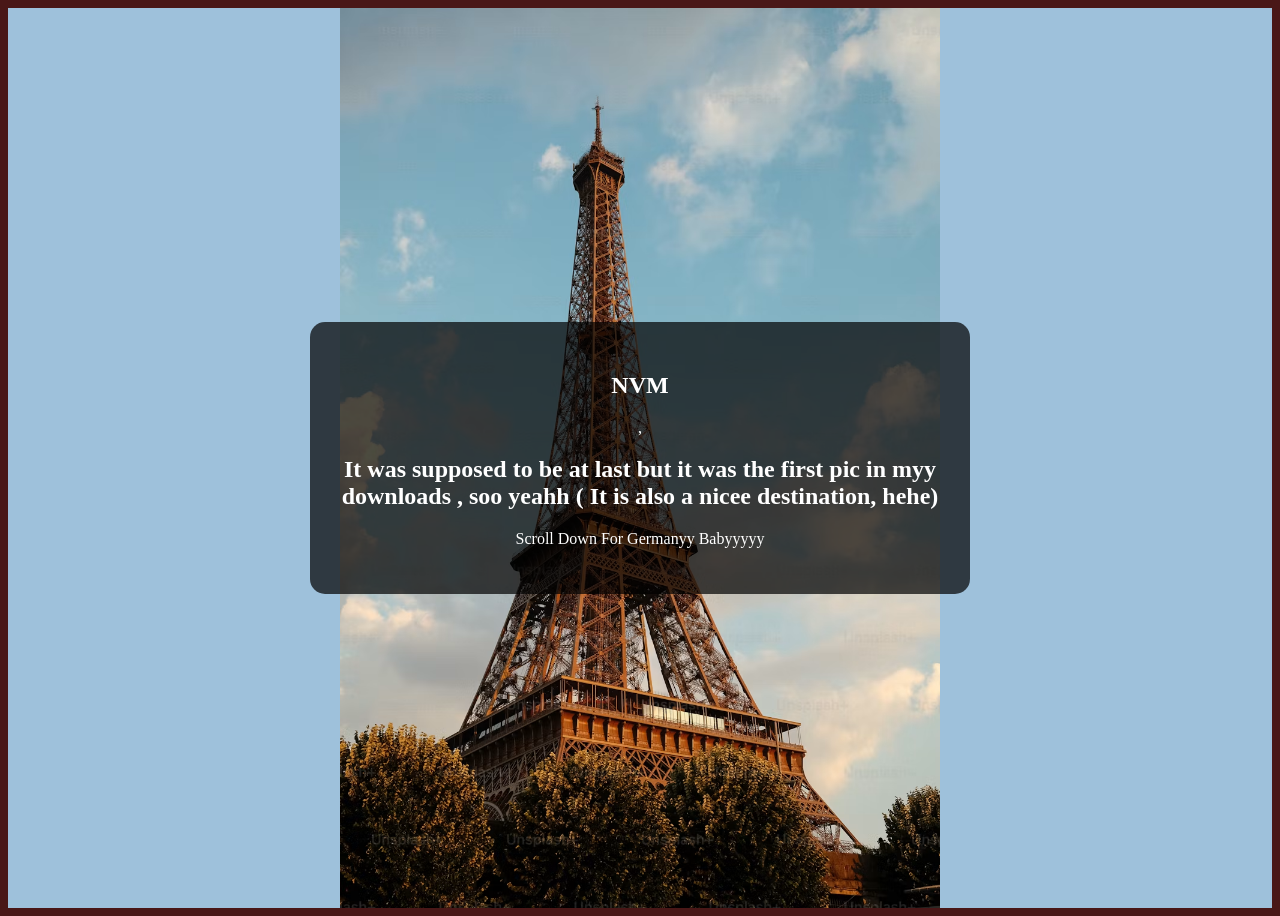
==== index.html @ d88b8499 "Eiffle Tower is officially in Germanyy and the text box finally behaves" ====
<!DOCTYPE html>
<html lang="en">
<head>
    <meta charset="UTF-8">
    <meta name="viewport" content="width=device-width, initial-scale=1.0">
    <title> Germany Babyyy </title>
    <style>
        body{
            background-color:rgb(73, 23, 23);
            color:rgb(62, 89, 101);

        }
    </style>
</head>
<body>
   <section class=" parsi">
    <div class="parsi-text">
        <h1> NVM</h1> , <h2>It was supposed to be at last but it was the first pic in myy downloads , soo yeahh ( It is also a nicee destination, hehe)</h2>
        <p> Scroll Down For Germanyy Babyyyyy</p>
    </div>

   </section>


</body>
<style>
    body {
        background-color: rgb(73, 23, 23);
        color: rgb(62, 89, 101);
    }

    .parsi {
    width: 100%;
    height: 100vh;
    background-image: url(p.avif);
    
    /*  showing the whole picture */
    background-size: contain; 
    background-repeat: no-repeat;
    background-position: center;

    /* Change 2: Matching the background color to the sky  cause it shoulddd naa , baaka */
    background-color: #9ec1db; 

    display: flex;
    justify-content: center;
    align-items: center;
}

    .parsi-text {
        /* Fix applied here below */
        background-color: rgba(0, 0, 0, 0.7); 
        color: white;
        padding: 30px;
        text-align: center;
        border-radius: 15px;
        max-width: 600px;
    }
</style>
</html>
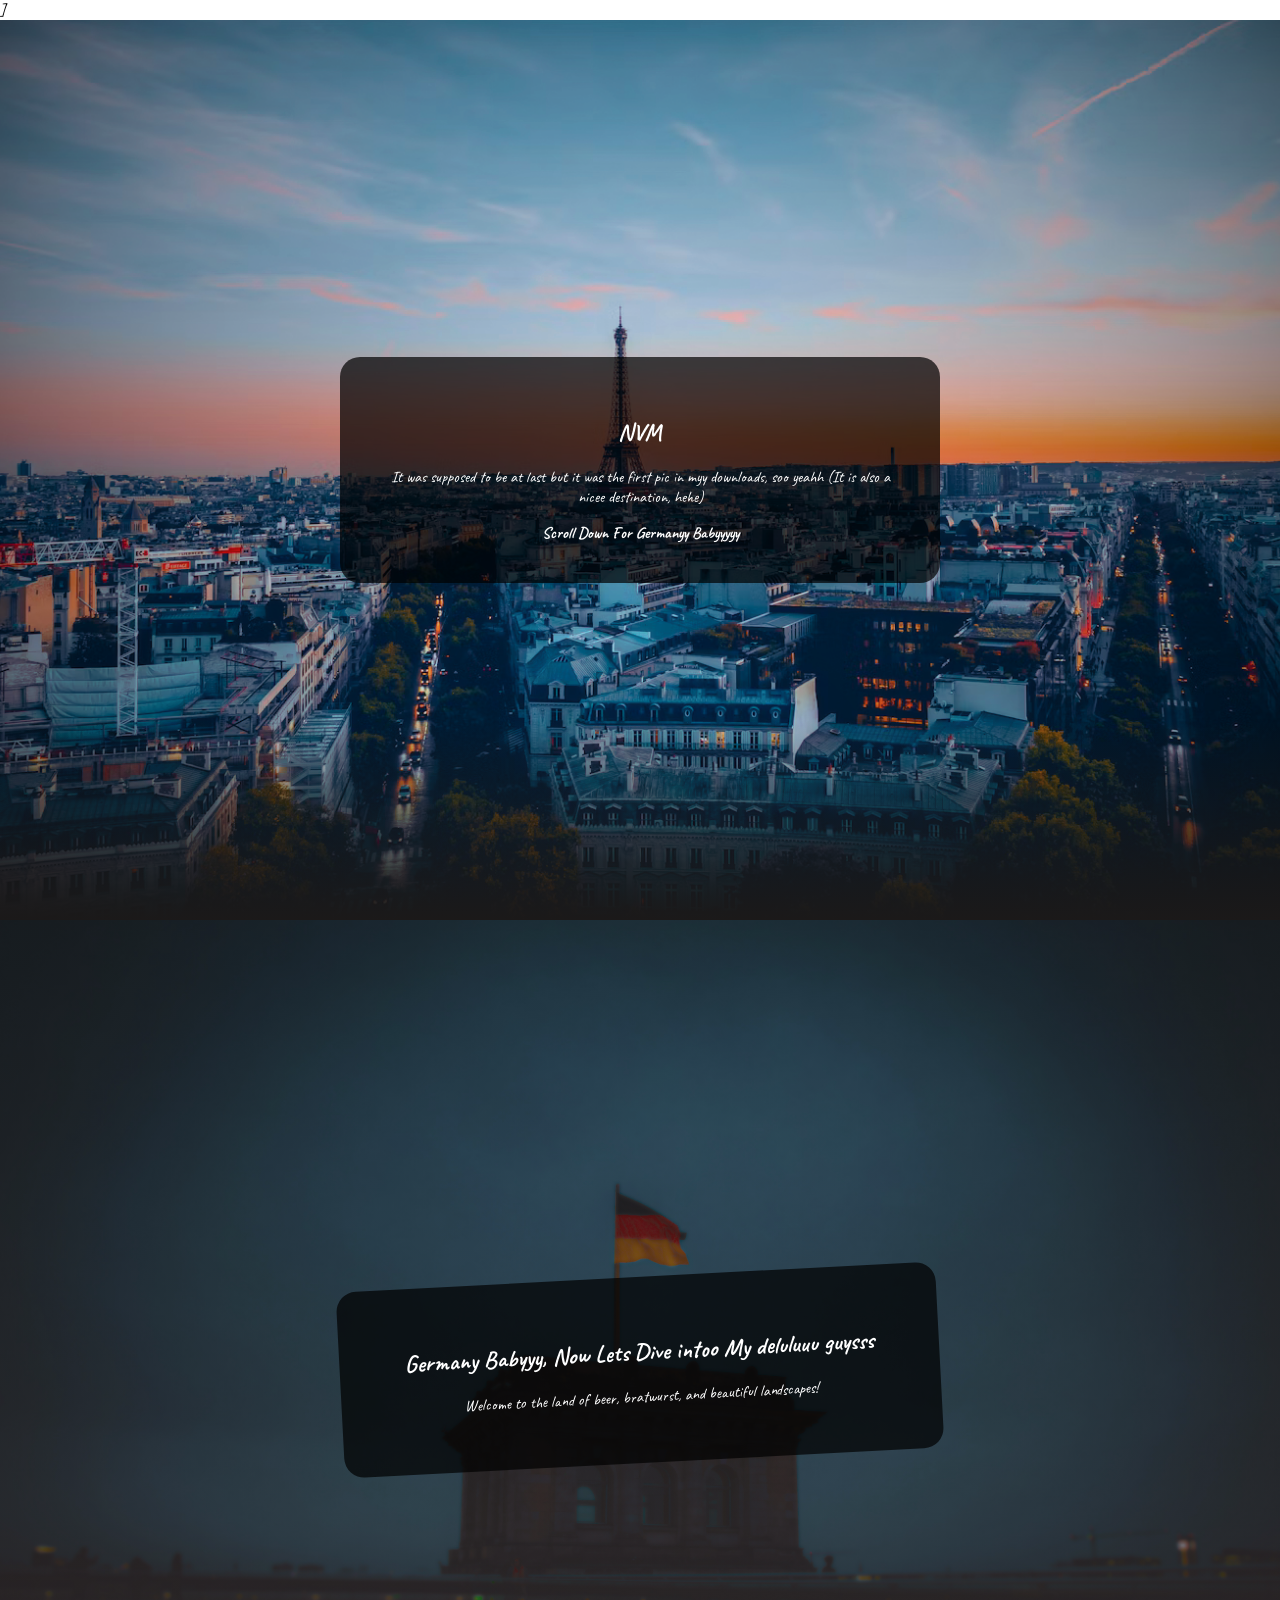
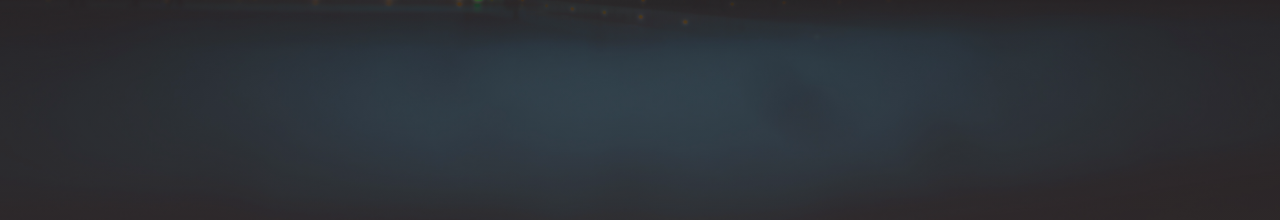
==== commit bd0182d4: "Finished the layout of germanyy imagee and added picc too and also make it good look for mbl" ====
--- a/index.html
+++ b/index.html
@@ -1,60 +1,90 @@
-<!DOCTYPE html>
+]<!DOCTYPE html>
 <html lang="en">
 <head>
     <meta charset="UTF-8">
     <meta name="viewport" content="width=device-width, initial-scale=1.0">
-    <title> Germany Babyyy </title>
+    <title>Travel Diary</title>
+    
+    <link href="https://fonts.googleapis.com/css2?family=Caveat:wght@400;700&display=swap" rel="stylesheet">
+
     <style>
-        body{
-            background-color:rgb(73, 23, 23);
-            color:rgb(62, 89, 101);
+        
+        * { box-sizing: border-box; }
+        body { 
+            margin: 0; 
+            font-family: 'Caveat', cursive; 
+            overflow-x: hidden;
+        }
 
+        
+        section {
+            width: 100%;
+            height: 100vh;
+            display: flex;
+            justify-content: center;
+            align-items: center;
+            background-size: cover;
+            background-position: center;
+            background-repeat: no-repeat;
+            position: relative;
+        }
+
+        /* 3. The "Glass" Box -  */
+        .content-card {
+            background-color: rgba(0, 0, 0, 0.7);
+            color: white;
+            padding: 40px;
+            border-radius: 20px;
+            text-align: center;
+            width: 90%;        
+            max-width: 600px;  
+            family: 'Caveat', cursive;  
+        }
+
+        /* 4. Paris Section */
+        .parsi {
+            background-image: url('pars.png');
+            background-color: #9ec1db;
+        }
+
+        /* The Smooth Fade Transition */
+        .parsi::after {
+            content: "";
+            position: absolute;
+            bottom: 0;
+            left: 0;
+            width: 100%;
+            height: 200px;
+            background: linear-gradient(to bottom, transparent, rgba(27, 25, 25, 1));
+            pointer-events: none;
+        }
+
+        /* 5. Germany Section */
+        .start {
+            background-image: linear-gradient(to bottom, rgba(27, 25, 25, 0.5), rgba(69, 59, 59, 0.5)), url('berl.jpg');
+        }
+
+        .start-text {
+            transform: rotate(-3deg);
         }
     </style>
 </head>
 <body>
-   <section class=" parsi">
-    <div class="parsi-text">
-        <h1> NVM</h1> , <h2>It was supposed to be at last but it was the first pic in myy downloads , soo yeahh ( It is also a nicee destination, hehe)</h2>
-        <p> Scroll Down For Germanyy Babyyyyy</p>
-    </div>
 
-   </section>
+    <section class="parsi">
+        <div class="content-card">
+            <h1>NVM</h1>
+            <p>It was supposed to be at last but it was the first pic in myy downloads, soo yeahh (It is also a nicee destination, hehe)</p>
+            <strong>Scroll Down For Germanyy Babyyyyy</strong>
+        </div>
+    </section>
 
+    <section class="start">
+        <div class="content-card start-text">
+            <h1>Germany Babyyy, Now Lets Dive intoo My deluluuu guysss</h1>
+            <p>Welcome to the land of beer, bratwurst, and beautiful landscapes!</p>
+        </div>
+    </section>
 
 </body>
-<style>
-    body {
-        background-color: rgb(73, 23, 23);
-        color: rgb(62, 89, 101);
-    }
-
-    .parsi {
-    width: 100%;
-    height: 100vh;
-    background-image: url(p.avif);
-    
-    /*  showing the whole picture */
-    background-size: contain; 
-    background-repeat: no-repeat;
-    background-position: center;
-
-    /* Change 2: Matching the background color to the sky  cause it shoulddd naa , baaka */
-    background-color: #9ec1db; 
-
-    display: flex;
-    justify-content: center;
-    align-items: center;
-}
-
-    .parsi-text {
-        /* Fix applied here below */
-        background-color: rgba(0, 0, 0, 0.7); 
-        color: white;
-        padding: 30px;
-        text-align: center;
-        border-radius: 15px;
-        max-width: 600px;
-    }
-</style>
 </html>
